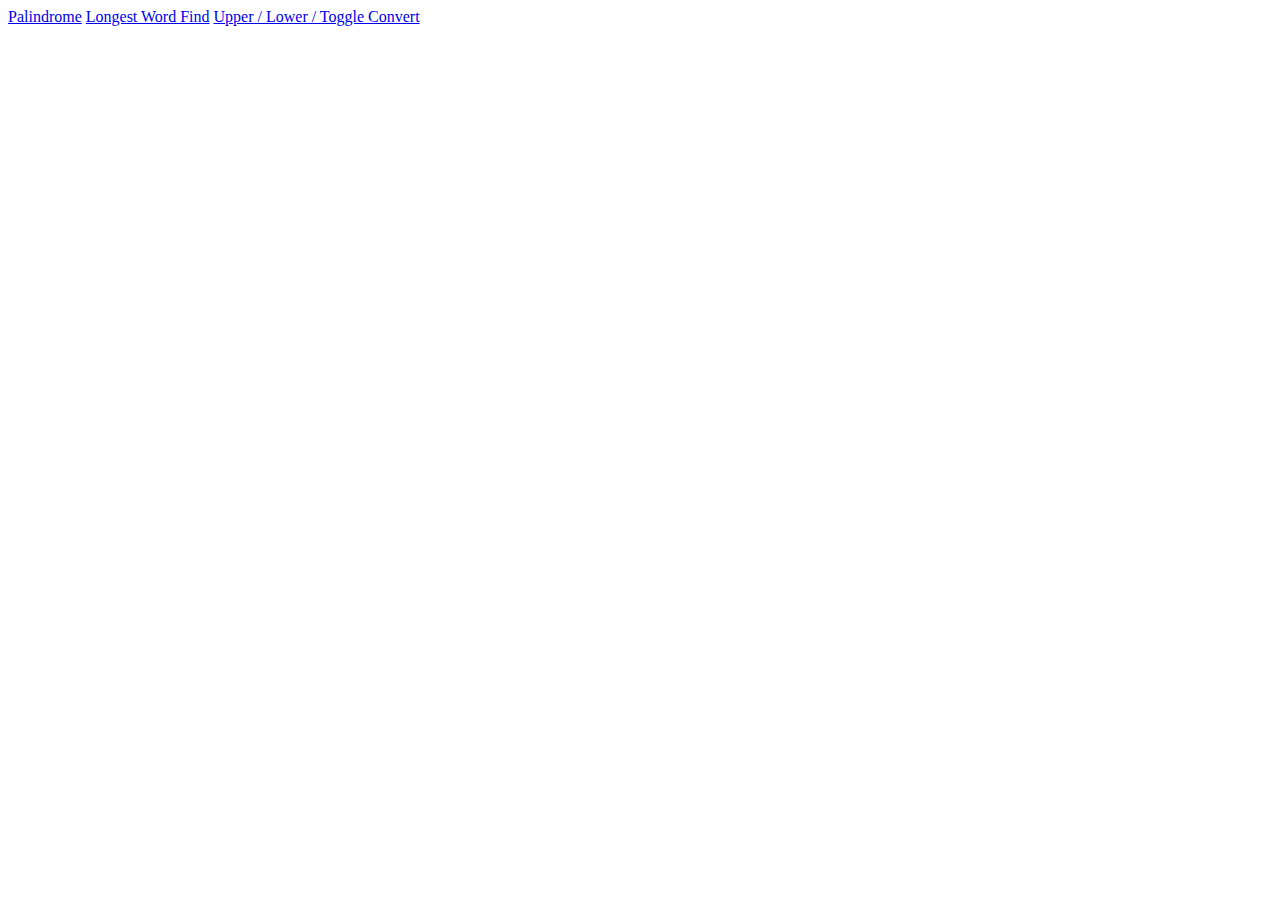
==== index.html @ 4da890b7 "first commit create array project" ====
<!DOCTYPE html>
<html lang="en">
<head>
    <meta charset="UTF-8">
    <meta name="viewport" content="width=device-width, initial-scale=1.0">
    <title>Document</title>
</head>
<body>
    <a href="./palindrome.html" target="_blank">Palindrome</a>
    <a href="./longestword.html" target="_blank">Longest Word Find</a>
    <a href="./upper-lower-toggle.html" target="_blank">Upper / Lower / Toggle Convert</a>
</body>
</html>
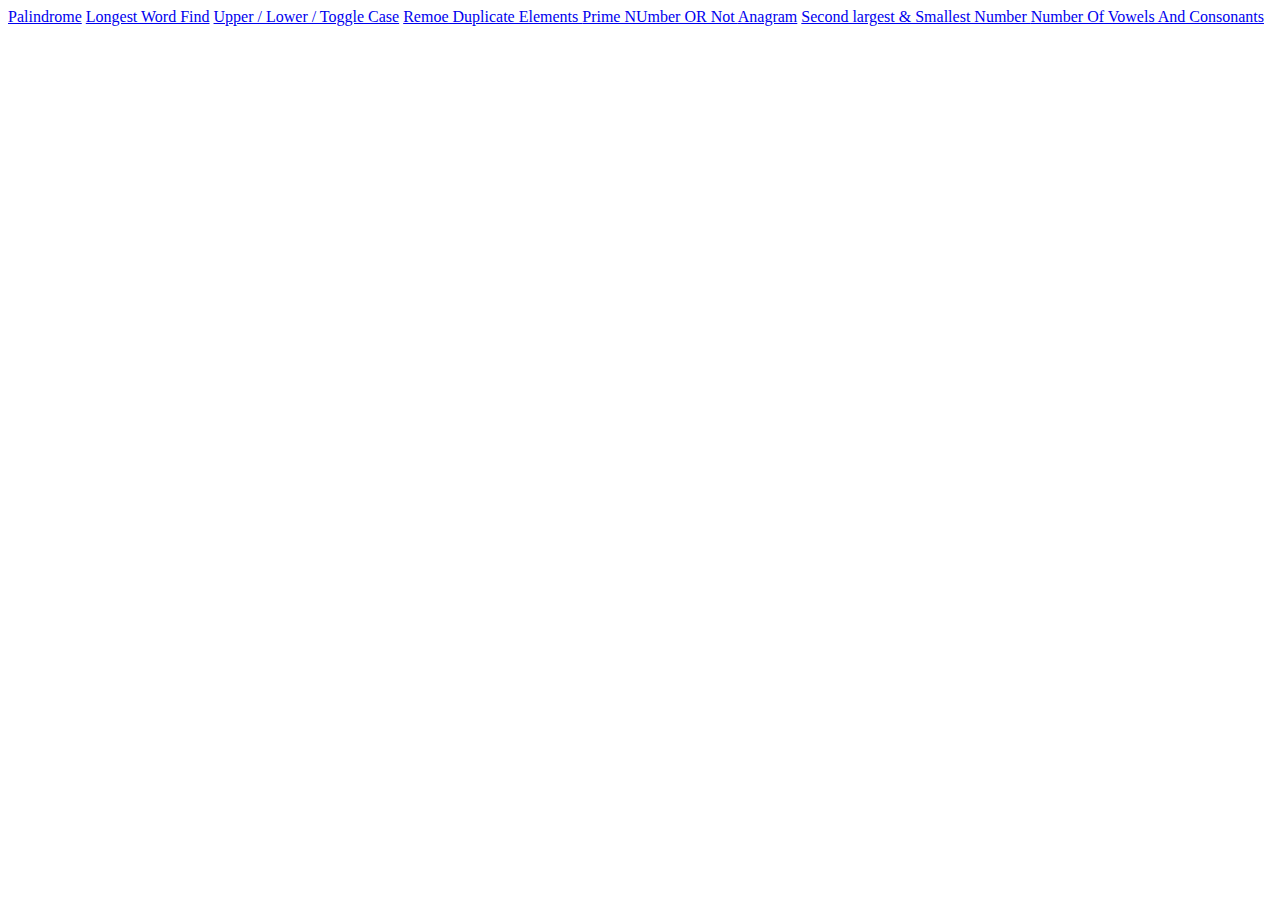
==== commit cfdd941f: "added style" ====
--- a/index.html
+++ b/index.html
@@ -8,6 +8,11 @@
 <body>
     <a href="./palindrome.html" target="_blank">Palindrome</a>
     <a href="./longestword.html" target="_blank">Longest Word Find</a>
-    <a href="./upper-lower-toggle.html" target="_blank">Upper / Lower / Toggle Convert</a>
+    <a href="./upper-lower-toggle.html" target="_blank">Upper / Lower / Toggle Case</a>
+    <a href="./duplicate-num-remove.html" target="_blank">Remoe Duplicate Elements </a>
+    <a href="./prime-num.html" target="_blank">Prime NUmber OR Not </a>
+    <a href="./anagram.html" target="_blank">Anagram</a>
+    <a href="./second-smallest-largest.html" target="_blank">Second largest & Smallest Number </a>
+    <a href="./vowels-consonants.html" target="_blank">Number Of Vowels And Consonants</a>
 </body>
 </html>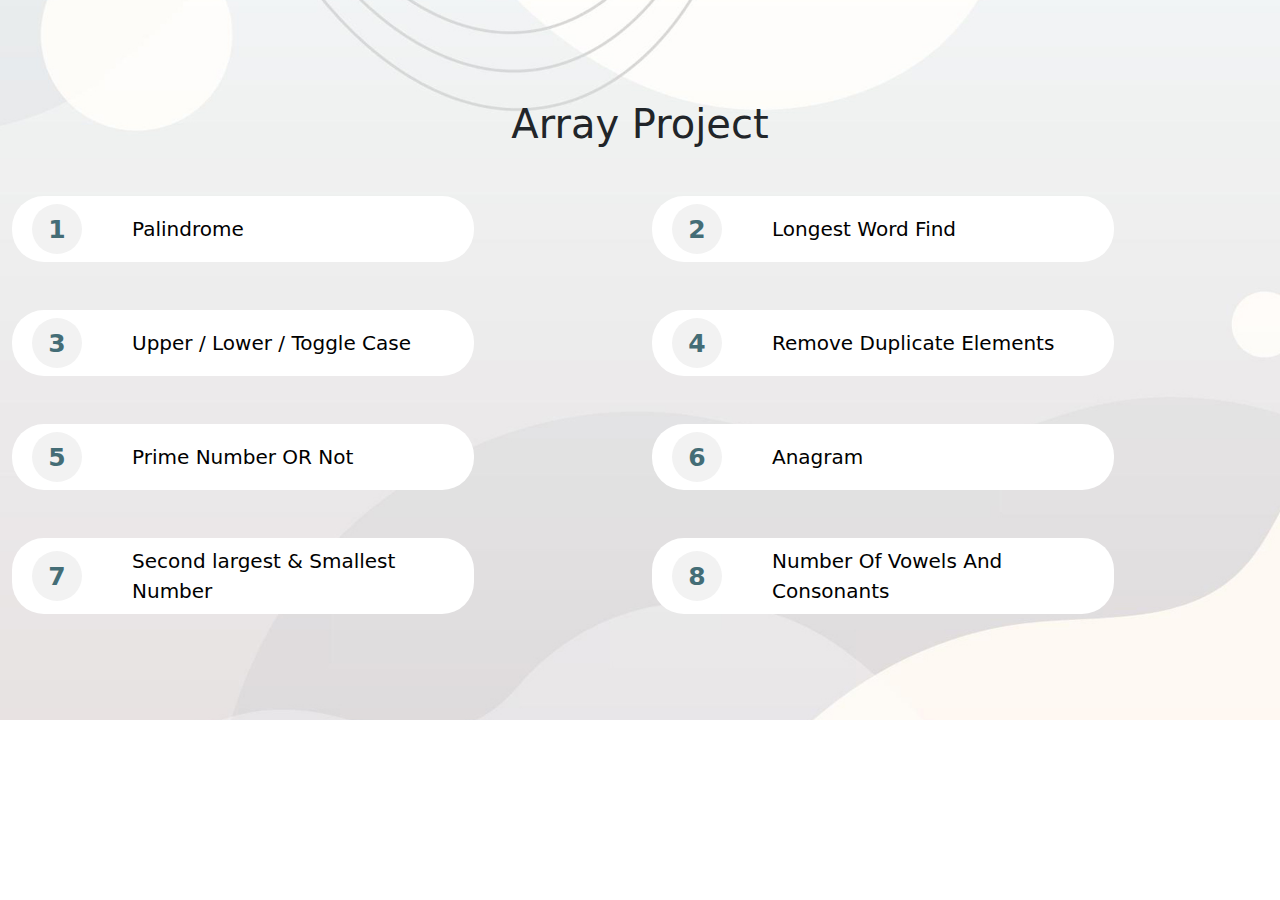
==== commit 31db988d: "changes in index page" ====
--- a/index.html
+++ b/index.html
@@ -1,18 +1,72 @@
 <!DOCTYPE html>
 <html lang="en">
+
 <head>
     <meta charset="UTF-8">
     <meta name="viewport" content="width=device-width, initial-scale=1.0">
     <title>Document</title>
+    <link rel="stylesheet" href="./assets/css/bootstrap.css">
+    <link rel="stylesheet" href="./assets/css/style.css">
 </head>
-<body>
-    <a href="./palindrome.html" target="_blank">Palindrome</a>
-    <a href="./longestword.html" target="_blank">Longest Word Find</a>
-    <a href="./upper-lower-toggle.html" target="_blank">Upper / Lower / Toggle Case</a>
-    <a href="./duplicate-num-remove.html" target="_blank">Remoe Duplicate Elements </a>
-    <a href="./prime-num.html" target="_blank">Prime NUmber OR Not </a>
-    <a href="./anagram.html" target="_blank">Anagram</a>
-    <a href="./second-smallest-largest.html" target="_blank">Second largest & Smallest Number </a>
-    <a href="./vowels-consonants.html" target="_blank">Number Of Vowels And Consonants</a>
+
+<body class="index-bg">
+
+    <h1 class="text-center mt-5 mb-5">Array Project</h3>
+        <div class="container">
+            <div class=" d-flex justify-content-center">
+                <div class="row gy-5">
+                    <div class="col-6">
+                        <div class="p-2 d-flex align-items-center w-75 a-link rounded-5">
+                            <span class="rounde-num op1"></span>
+                            <a href="./palindrome.html" target="_blank">Palindrome</a>
+                        </div>
+                    </div>
+                    <div class="col-6">
+                        <div class="p-2 d-flex align-items-center w-75 a-link rounded-5">
+                            <span class="rounde-num op2"></span>
+                            <a href="./longestword.html" target="_blank">Longest Word Find</a>
+                        </div>
+                    </div>
+                    <div class="col-6">
+                        <div class="p-2 d-flex align-items-center w-75 a-link rounded-5">
+                            <span class="rounde-num op3"></span>
+                            <a href="./upper-lower-toggle.html" target="_blank">Upper / Lower / Toggle Case</a>
+                        </div>
+                    </div>
+                    <div class="col-6">
+                        <div class="p-2 d-flex align-items-center w-75 a-link rounded-5">
+                            <span class="rounde-num op4"></span>
+                            <a href="./duplicate-num-remove.html" target="_blank">Remove Duplicate Elements </a>
+                        </div>
+                    </div>
+                    <div class="col-6">
+                        <div class="p-2 d-flex align-items-center w-75 a-link rounded-5">
+                            <span class="rounde-num op5"></span>
+                            <a href="./prime-num.html" target="_blank">Prime Number OR Not </a>
+                        </div>
+                    </div>
+                    <div class="col-6">
+                        <div class="p-2 d-flex align-items-center w-75 a-link rounded-5">
+                            <span class="rounde-num op6"></span>
+                            <a href="./anagram.html" target="_blank">Anagram</a>
+                        </div>
+                    </div>
+                    <div class="col-6">
+                        <div class="p-2 d-flex align-items-center w-75 a-link rounded-5">
+                            <span class="rounde-num op7"></span>
+                            <a href="./second-smallest-largest.html" target="_blank">Second largest & Smallest Number</a>
+                         </div>
+                    </div>
+                    <div class="col-6">
+                        <div class="p-2 d-flex align-items-center w-75 a-link rounded-5">
+                            <span class="rounde-num op8"></span>
+                            <a href="./vowels-consonants.html" target="_blank">Number Of Vowels And Consonants</a>
+                        </div>
+                    </div>
+                </div>
+            </div>
+        </div>
+
 </body>
+
 </html>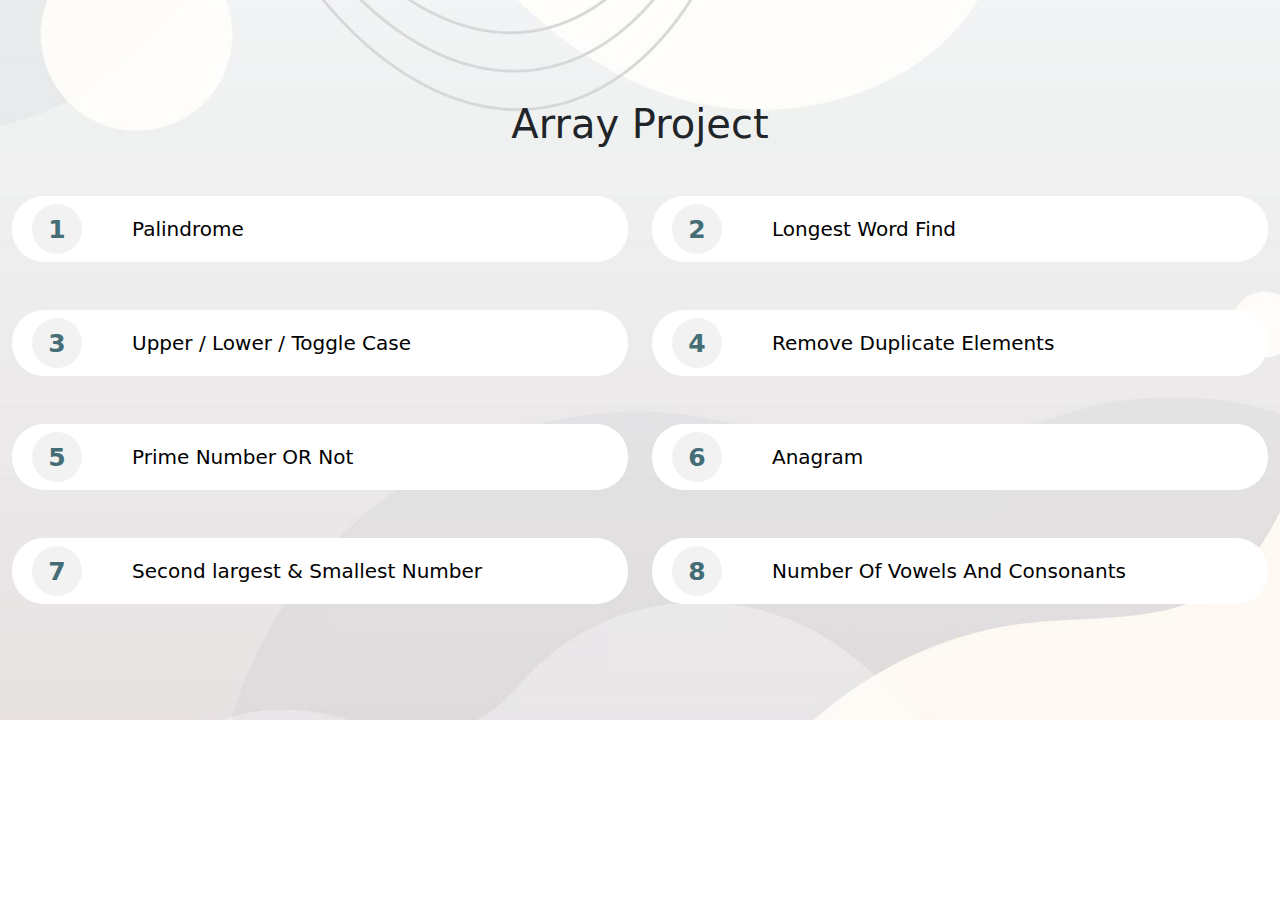
==== commit b8e51005: "added design and validation to all task" ====
--- a/index.html
+++ b/index.html
@@ -15,58 +15,75 @@
         <div class="container">
             <div class=" d-flex justify-content-center">
                 <div class="row gy-5">
-                    <div class="col-6">
-                        <div class="p-2 d-flex align-items-center w-75 a-link rounded-5">
-                            <span class="rounde-num op1"></span>
-                            <a href="./palindrome.html" target="_blank">Palindrome</a>
-                        </div>
+                    <div class="col-md-6 col-12">
+                        <a href="./palindrome.html">
+                            <div class="p-2 d-flex align-items-center a-link rounded-5">
+                                <span class="rounde-num op1"></span>
+                                <span class="text">Palindrome</span>
+                            </div>
+                        </a>
                     </div>
-                    <div class="col-6">
-                        <div class="p-2 d-flex align-items-center w-75 a-link rounded-5">
-                            <span class="rounde-num op2"></span>
-                            <a href="./longestword.html" target="_blank">Longest Word Find</a>
-                        </div>
+                    <div class="col-md-6 col-12">
+                        <a href="./longestword.html">
+                            <div class="p-2 d-flex align-items-center a-link rounded-5">
+                                <span class="rounde-num op2"></span>
+                                <span class="text">Longest Word Find</span>
+                            </div>
+                        </a>
                     </div>
-                    <div class="col-6">
-                        <div class="p-2 d-flex align-items-center w-75 a-link rounded-5">
-                            <span class="rounde-num op3"></span>
-                            <a href="./upper-lower-toggle.html" target="_blank">Upper / Lower / Toggle Case</a>
-                        </div>
+                    <div class="col-md-6 col-12">
+                        <a href="./upper-lower-toggle.html">
+                            <div class="p-2 d-flex align-items-center a-link rounded-5">
+                                <span class="rounde-num op3"></span>
+                                <span class="text">Upper / Lower / Toggle Case</span>
+                            </div>
+                        </a>
                     </div>
-                    <div class="col-6">
-                        <div class="p-2 d-flex align-items-center w-75 a-link rounded-5">
-                            <span class="rounde-num op4"></span>
-                            <a href="./duplicate-num-remove.html" target="_blank">Remove Duplicate Elements </a>
-                        </div>
+                    <div class="col-md-6 col-12">
+                        <a href="./duplicate-num-remove.html">
+                            <div class="p-2 d-flex align-items-center a-link rounded-5">
+                                <span class="rounde-num op4"></span>
+                                <span class="text">Remove Duplicate Elements </span>
+                            </div>
+                        </a>
                     </div>
-                    <div class="col-6">
-                        <div class="p-2 d-flex align-items-center w-75 a-link rounded-5">
-                            <span class="rounde-num op5"></span>
-                            <a href="./prime-num.html" target="_blank">Prime Number OR Not </a>
-                        </div>
+                    <div class="col-md-6 col-12">
+                        <a href="./prime-num.html">
+                            <div class="p-2 d-flex align-items-center a-link rounded-5">
+                                <span class="rounde-num op5"></span>
+                                <span class="text">Prime Number OR Not </span>
+                            </div>
+                        </a>
                     </div>
-                    <div class="col-6">
-                        <div class="p-2 d-flex align-items-center w-75 a-link rounded-5">
-                            <span class="rounde-num op6"></span>
-                            <a href="./anagram.html" target="_blank">Anagram</a>
-                        </div>
+                    <div class="col-md-6 col-12">
+                        <a  href="./anagram.html">
+                            <div class="p-2 d-flex align-items-center a-link rounded-5">
+                                <span class="rounde-num op6"></span>
+                                <span class="text">Anagram</span>
+                            </div>
+                        </a>
                     </div>
-                    <div class="col-6">
-                        <div class="p-2 d-flex align-items-center w-75 a-link rounded-5">
-                            <span class="rounde-num op7"></span>
-                            <a href="./second-smallest-largest.html" target="_blank">Second largest & Smallest Number</a>
-                         </div>
+                    <div class="col-md-6 col-12">
+                        <a href="./second-smallest-largest.html">
+                            <div class="p-2 d-flex align-items-center a-link rounded-5">
+                                <span class="rounde-num op7"></span>
+                                <span class="text">Second largest & Smallest
+                                    Number</span>
+                            </div>
+                        </a>
                     </div>
-                    <div class="col-6">
-                        <div class="p-2 d-flex align-items-center w-75 a-link rounded-5">
-                            <span class="rounde-num op8"></span>
-                            <a href="./vowels-consonants.html" target="_blank">Number Of Vowels And Consonants</a>
-                        </div>
+                    <div class="col-md-6 col-12">
+                        <a href="./vowels-consonants.html">
+                            <div class="p-2 d-flex align-items-center a-link rounded-5">
+                                <span class="rounde-num op8"></span>
+                                <span class="text">Number Of Vowels And Consonants</span>
+                            </div>
+                        </a>
                     </div>
                 </div>
             </div>
         </div>
-
+        
 </body>
 
 </html>--- a/assets/css/style.css
+++ b/assets/css/style.css
@@ -22,9 +22,9 @@
 }
 .a-link{
     background-color: white;
-    transition: all 0.2s linear;
+    /* transition: all 0.2s linear; */
 }
-.a-link a{
+.a-link span{
     color: black;
     font-size: 20px;
     font-weight: 500;
@@ -139,4 +139,12 @@
     transform: translateX(-50%);
     filter: blur(10px);
     z-index: -1;
+}
+@media (max-width:450px) {
+    .text{
+        font-size: 15px !important;
+    }
+    .rounde-num::before{
+        margin-right: 20px !important;
+    }
 }